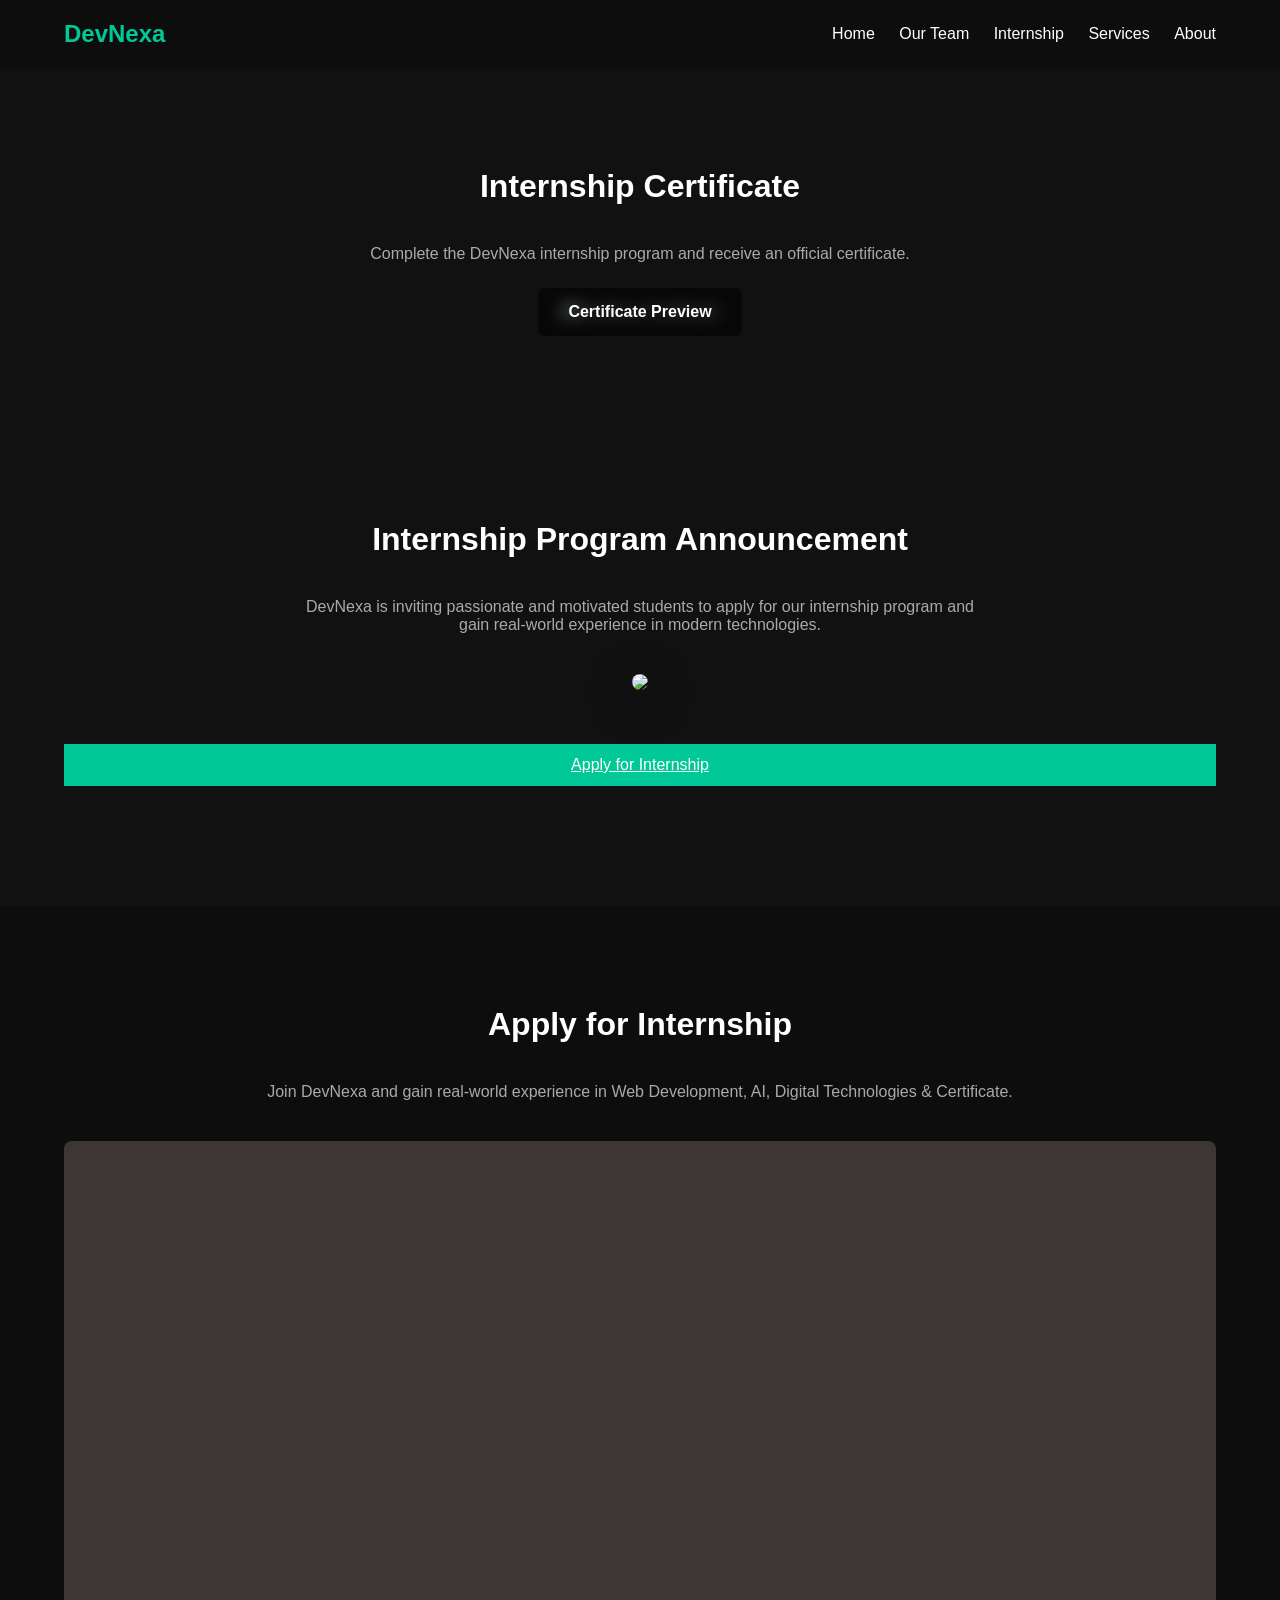
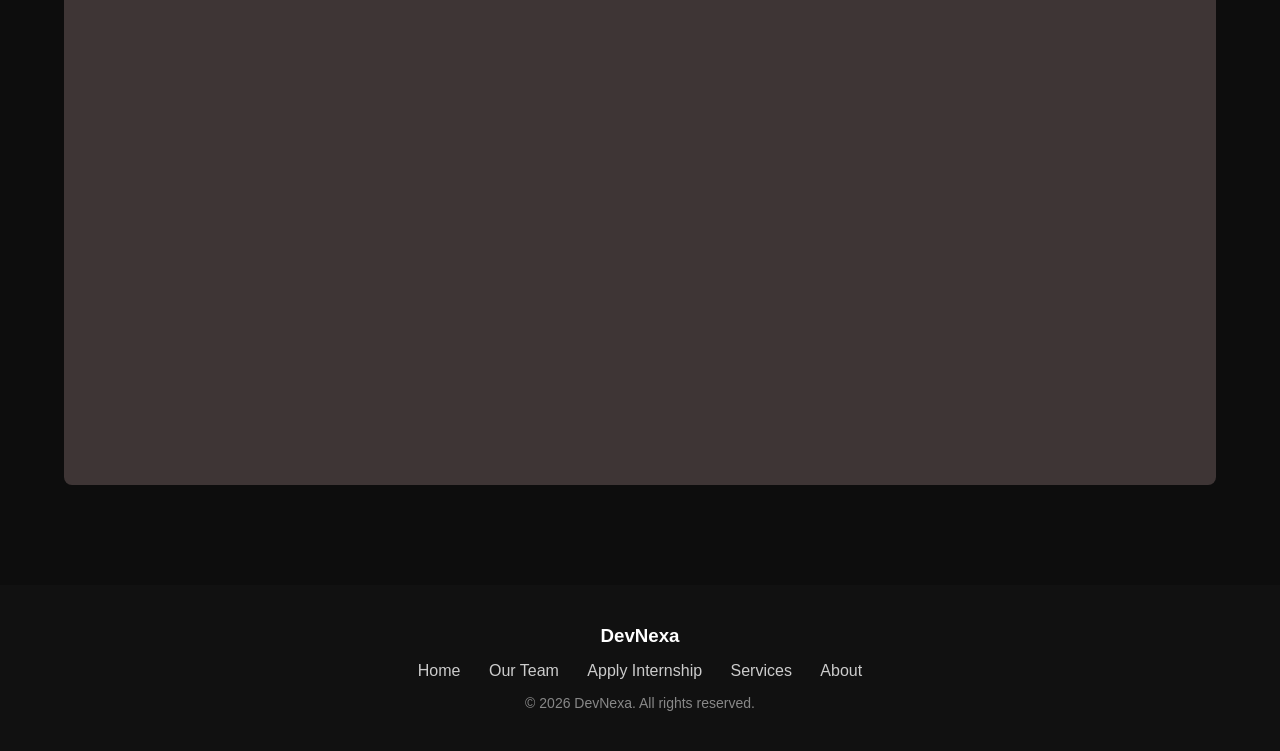
==== internship.html @ 6aebe79e "Add files via upload" ====
<!DOCTYPE html>
<html lang="en">
<head>
<meta charset="UTF-8">
<meta name="viewport" content="width=device-width, initial-scale=1.0">
<title>Internship | DevNexa</title>

<link rel="stylesheet" href="style.css">

</head>

<body>

<header>
<div class="container nav">
<h2 class="logo">DevNexa</h2>

<nav>
<a href="index.html">Home</a>
<a href="index.html#team">Our Team</a>
<a href="internship.html">Internship</a>
<a href="index.html#services">Services</a>
<a href="index.html#about">About</a></nav>
</div>
</header>


<section class="certificate">

<div class="container">

<h2 class="section-title">Internship Certificate</h2>

<p class="cert-text">
Complete the DevNexa internship program and receive an official certificate.
</p>

<div class="cert-image">

<img src="certificate.png" alt="DevNexa Certificate">

<div class="blur-overlay">
Certificate Preview
</div>

</div>

</div>

</section>


<section class="internship-call">

<div class="container">

<h2 class="section-title">Internship Program Announcement</h2>

<p class="call-text">
DevNexa is inviting passionate and motivated students to apply for our internship
program and gain real-world experience in modern technologies.
</p>

<div class="call-letter">

<img src="announcement.png">

</div>

<a href="#apply" class="btn">Apply for Internship</a>

</div>

</section>



<section id="apply" class="services">

<div class="container">

<h2 class="section-title">Apply for Internship</h2>

<p style="text-align:center;color:#aaa;margin-bottom:40px;">
Join DevNexa and gain real-world experience in Web Development, AI, Digital Technologies & Certificate.
</p>

<div class="card" style="padding:20px">

<iframe
src="https://forms.gle/SJJGE1WAHs6PYqz88"
width="100%"
height="900"
frameborder="0"
marginheight="0"
marginwidth="0">

Loading…

</iframe>

</div>

</div>

</section>




<footer class="footer">

<h3>DevNexa</h3>

  <nav>
     <a href="#">Home</a>
            <a href="#team">Our Team</a>
            <a href="internship.html">Apply Internship</a>
            <a href="#services">Services</a>
            <a href="#about">About </a>
  </nav>

<p class="copy">© 2026 DevNexa. All rights reserved.</p>

</footer>

</body>
</html>
---- style.css ----
*{
margin:0;
padding:0;
box-sizing:border-box;
font-family:'Poppins',sans-serif;
}

body{
background:#0d0d0d;
color:white;
}

.container{
width:90%;
max-width:1200px;
margin:auto;
}

header{
padding:20px 0;
}

.nav{
display:flex;
justify-content:space-between;
align-items:center;
}

.logo{
color:#00c896;
}

nav a{
color:white;
text-decoration:none;
margin-left:20px;
}

@media (max-width:768px){


/* HERO SECTION */
.hero{
min-height:100vh;
background-image:url("../images/hero.jpeg");
background-size:cover;
background-repeat:no-repeat;
background-position:right center;
display:flex;
align-items:center;
}

@media (max-width:768px){

.hero{
background-position:70% center;
}

}

.hero-text{
text-align:center;
}

.typing{
color:#00c3ff;
font-weight:bold;
border-right:4px solid #00c3ff;
padding-right:5px;
animation:blink 0.7s infinite;
}

@keyframes blink{
0%{border-color:transparent;}
50%{border-color:#00c896;}
100%{border-color:transparent;}
}

.info{
justify-content:center;
flex-wrap:wrap;
}

}

.hero{
min-height:100vh;

background-image:url("hero.jpeg");
background-size:cover;

background-repeat:no-repeat;

display:flex;
align-items:center;
position:relative;
}


.hero-container{
position:relative;
z-index:2;
}

.hero-text h1{
font-size:50px;
}

.hero-text span{
color:#00c896;
}

.hero-text p{
margin:15px 0;
color:#ccc;
}

.btn{
background:#00c896;
border:none;
padding:12px 25px;
color:white;
cursor:pointer;
margin-top:10px;
display: block;
margin: 20px auto;
}


.hero-image img{
width:350px;
border-radius:10px;
}

.info{
display:flex;
margin-top:40px;
gap:40px;
font-size:14px;
color:#aaa;
}

.about{
padding:100px 0;
background:#111;
}

.about-container{
display:flex;
gap:40px;
flex-wrap:wrap;
align-items:center;

}

.about-image img{
width:350px;
border-radius:10px;
}

.about-text h4{
color:#00c896;
margin-bottom:10px;
}

.about-text h2{
margin-bottom:20px;
}

.about-details{
margin:20px 0;
}

.services{
padding:100px 0;
}

.section-title{
text-align:center;
margin-bottom:50px;
}

.service-grid{
display:grid;
grid-template-columns:repeat(auto-fit,minmax(250px,1fr));
gap:25px;
}

.card{
background:#3e3535;
padding:30px;
border-radius:8px;
transition:.3s;
}

.card:hover{
transform:translateY(-10px);
background:#1f1f1f;
}

/* RESUME */

.resume{
padding:100px 0;
background:#0c0c0c;
}

.section-title{
font-size:32px;
margin-bottom:50px;
}

.resume-grid{
display:grid;
grid-template-columns:1fr 1fr;
gap:40px;
}

.resume-column h3{
margin-bottom:20px;
}

.resume-item{
background:#151515;
padding:25px;
border-left:3px solid #00c896;
margin-bottom:20px;
}

.resume-item span{
display:block;
color:#aaa;
font-size:14px;
margin:5px 0;
}



/* SKILLS */

.skills{
padding:100px 0;
background:#0d0d0d;
}

.skills-grid{
display:grid;
grid-template-columns:1fr 1fr;
gap:30px;
margin-bottom:60px;
}

.skill p{
margin-bottom:8px;
}

.progress{
height:6px;
background:#333;
border-radius:10px;
overflow:hidden;
}

.progress div{
height:100%;
background:#00c896;
}


/* CIRCULAR SKILLS */

.circle-skills{
display:flex;
justify-content:space-between;
flex-wrap:wrap;
gap:30px;
}

.circle{
width:120px;
height:120px;
border-radius:50%;
border:6px solid #00c896;
display:flex;
flex-direction:column;
align-items:center;
justify-content:center;
font-weight:600;
}

.circle-value{
font-size:20px;
}

.circle p{
margin-top:5px;
font-size:14px;
color:#aaa;
}



/* STATS */

.stats{
background:#111;
padding:60px 0;
}

.stats-grid{
display:grid;
grid-template-columns:repeat(3,1fr);
text-align:center;
}

.stat h2{
color:#00c896;
font-size:40px;
}

.stat p{
color:#aaa;
margin-top:10px;
}



/* RESPONSIVE */

@media(max-width:900px){

.resume-grid{
grid-template-columns:1fr;
}

.skills-grid{
grid-template-columns:1fr;
}

.stats-grid{
grid-template-columns:1fr;
gap:30px;
}

.circle-skills{
justify-content:center;
}

}


/* PORTFOLIO */

.portfolio{
padding:100px 0;
}

.portfolio-menu{
text-align:center;
margin-bottom:40px;
}

.portfolio-menu span{
margin:0 12px;
cursor:pointer;
color:#aaa;
}

.portfolio-menu .active,
.portfolio-menu span:hover{
color:#00c896;
}

.portfolio-grid{
display:grid;
grid-template-columns:repeat(3,1fr);
gap:30px;
}

.portfolio-item{
text-align:center;
}

.portfolio-item img{
width:100%;
border-radius:6px;
transition:0.4s;
}

.portfolio-item img:hover{
transform:scale(1.05);
}

.view-btn{
display:block;
margin:40px auto 0;
}



/* PRICING */

.pricing{
padding:100px 0;
background:#111;
}

.pricing-grid{
display:grid;
grid-template-columns:repeat(3,1fr);
gap:30px;
}

.price-card{
background:#151515;
padding:40px;
text-align:center;
}

.price-card h2{
color:#00c896;
margin:15px 0;
}

.price-card span{
font-size:14px;
color:#aaa;
}

.price-card ul{
list-style:none;
margin:20px 0;
}

.price-card li{
margin:10px 0;
color:#aaa;
}

.featured{
border:2px solid #00c896;
}



/* TESTIMONIALS */

.testimonials{
padding:100px 0;
}

.testimonial-grid{
display:grid;
grid-template-columns:1fr 1fr;
gap:30px;
}

.testimonial{
background:#3e3535;
padding:30px;
}

.user{
display:flex;
align-items:center;
margin-bottom:15px;
}

.user img{
width:50px;
height:50px;
border-radius:50%;
margin-right:10px;
}

.user span{
color:#aaa;
font-size:14px;
}



/* TEAM */

.team{
padding:60px 20px;
text-align:center;
}

.section-title{
font-size:32px;
margin-bottom:40px;
}

.team-grid{
display:grid;
grid-template-columns:repeat(auto-fit, minmax(220px,1fr));
gap:30px;
max-width:1000px;
margin:auto;
}

.team-member{
background:#3e3535;
padding:20px;
border-radius:10px;
box-shadow:0 4px 15px rgba(0,0,0,0.1);
}

.team-member img{
width:120px;
height:120px;
border-radius:50%;
object-fit:cover;
margin-bottom:15px;
}

.team-member h4{
margin:10px 0 5px;
}

.team-member p{
color:#777;
font-size:14px;
}



/* RESPONSIVE */

@media(max-width:900px){

.portfolio-grid,
.pricing-grid,
.team-grid{
grid-template-columns:1fr;
}

.testimonial-grid{
grid-template-columns:1fr;
}

.testimonial{
display:none;
}
}



.portfolio-menu .active,
.portfolio-menu span:hover{
color:#00c896;
}

.portfolio-grid{
display:grid;
grid-template-columns:repeat(3,1fr);
gap:30px;
}

.portfolio-item{
text-align:center;
}

.portfolio-item img{
width:100%;
border-radius:6px;
transition:0.4s;
}

.portfolio-item img:hover{
transform:scale(1.05);
}

.view-btn{
display:block;
margin:40px auto 0;
}



/* PRICING */

.pricing{
padding:100px 0;
background:#111;
}

.pricing-grid{
display:grid;
grid-template-columns:repeat(3,1fr);
gap:30px;
}

.price-card{
background:#151515;
padding:40px;
text-align:center;
}

.price-card h2{
color:#00c896;
margin:15px 0;
}

.price-card span{
font-size:14px;
color:#aaa;
}

.price-card ul{
list-style:none;
margin:20px 0;
}

.price-card li{
margin:10px 0;
color:#aaa;
}

.featured{
border:2px solid #00c896;
}



/* TESTIMONIALS */

.testimonials{
padding:100px 0;
}

.testimonial-grid{
display:grid;
grid-template-columns:1fr 1fr;
gap:30px;
}

.testimonial{
background:#3e3535;
padding:30px;
}

.user{
display:flex;
align-items:center;
margin-bottom:15px;
}

.user img{
width:50px;
height:50px;
border-radius:50%;
margin-right:10px;
}

.user span{
color:#aaa;
font-size:14px;
}



/* TEAM */

.team{
padding:60px 20px;
text-align:center;
}

.section-title{
font-size:32px;
margin-bottom:40px;
}

.team-grid{
display:grid;
grid-template-columns:repeat(auto-fit, minmax(220px,1fr));
gap:30px;
max-width:1000px;
margin:auto;
}

.team-member{
background:#3e3535;
padding:20px;
border-radius:10px;
box-shadow:0 4px 15px rgba(0,0,0,0.1);
}

.team-member img{
width:120px;
height:120px;
border-radius:50%;
object-fit:cover;
margin-bottom:15px;
}

.team-member h4{
margin:10px 0 5px;
}

.team-member p{
color:#777;
font-size:14px;
}



/* RESPONSIVE */

@media(max-width:900px){

.portfolio-grid,
.pricing-grid,
.team-grid{
grid-template-columns:1fr;
}

.testimonial-grid{
grid-template-columns:1fr;
}

.testimonial{
display:none;
}

}


/* FOOTER */
.footer{
background:#111;
color:#fff;
text-align:center;
padding:40px 20px;
}

.footer nav{
margin:15px 0;
}

.footer nav a{
color:#ccc;
text-decoration:none;
margin:0 12px;
}

.footer nav a:hover{
color:#fff;
}

.copy{
font-size:14px;
color:#888;
}


html{
scroll-behavior:smooth;
}

/* Internship Certificate */
.certificate{
padding:100px 0;
background:#111;
text-align:center;
}

.cert-text{
color:#aaa;
margin-bottom:40px;
}

.cert-image{
position:relative;
max-width:700px;
margin:auto;
}

.cert-image img{
width:100%;
border-radius:10px;
filter:blur(8px);
}

.blur-overlay{
position:absolute;
top:50%;
left:50%;
transform:translate(-50%,-50%);
background:rgba(0,0,0,0.6);
padding:15px 30px;
border-radius:6px;
color:white;
font-weight:bold;
}

/* Announcement */
.internship-call{
padding:100px 0;
background:#111;
text-align:center;
}

.call-text{
color:#aaa;
margin-bottom:40px;
max-width:700px;
margin-left:auto;
margin-right:auto;
}

.call-letter img{
width:100%;
max-width:700px;
border-radius:10px;
box-shadow:0 10px 40px rgba(0,0,0,0.6);
margin-bottom:30px;
}
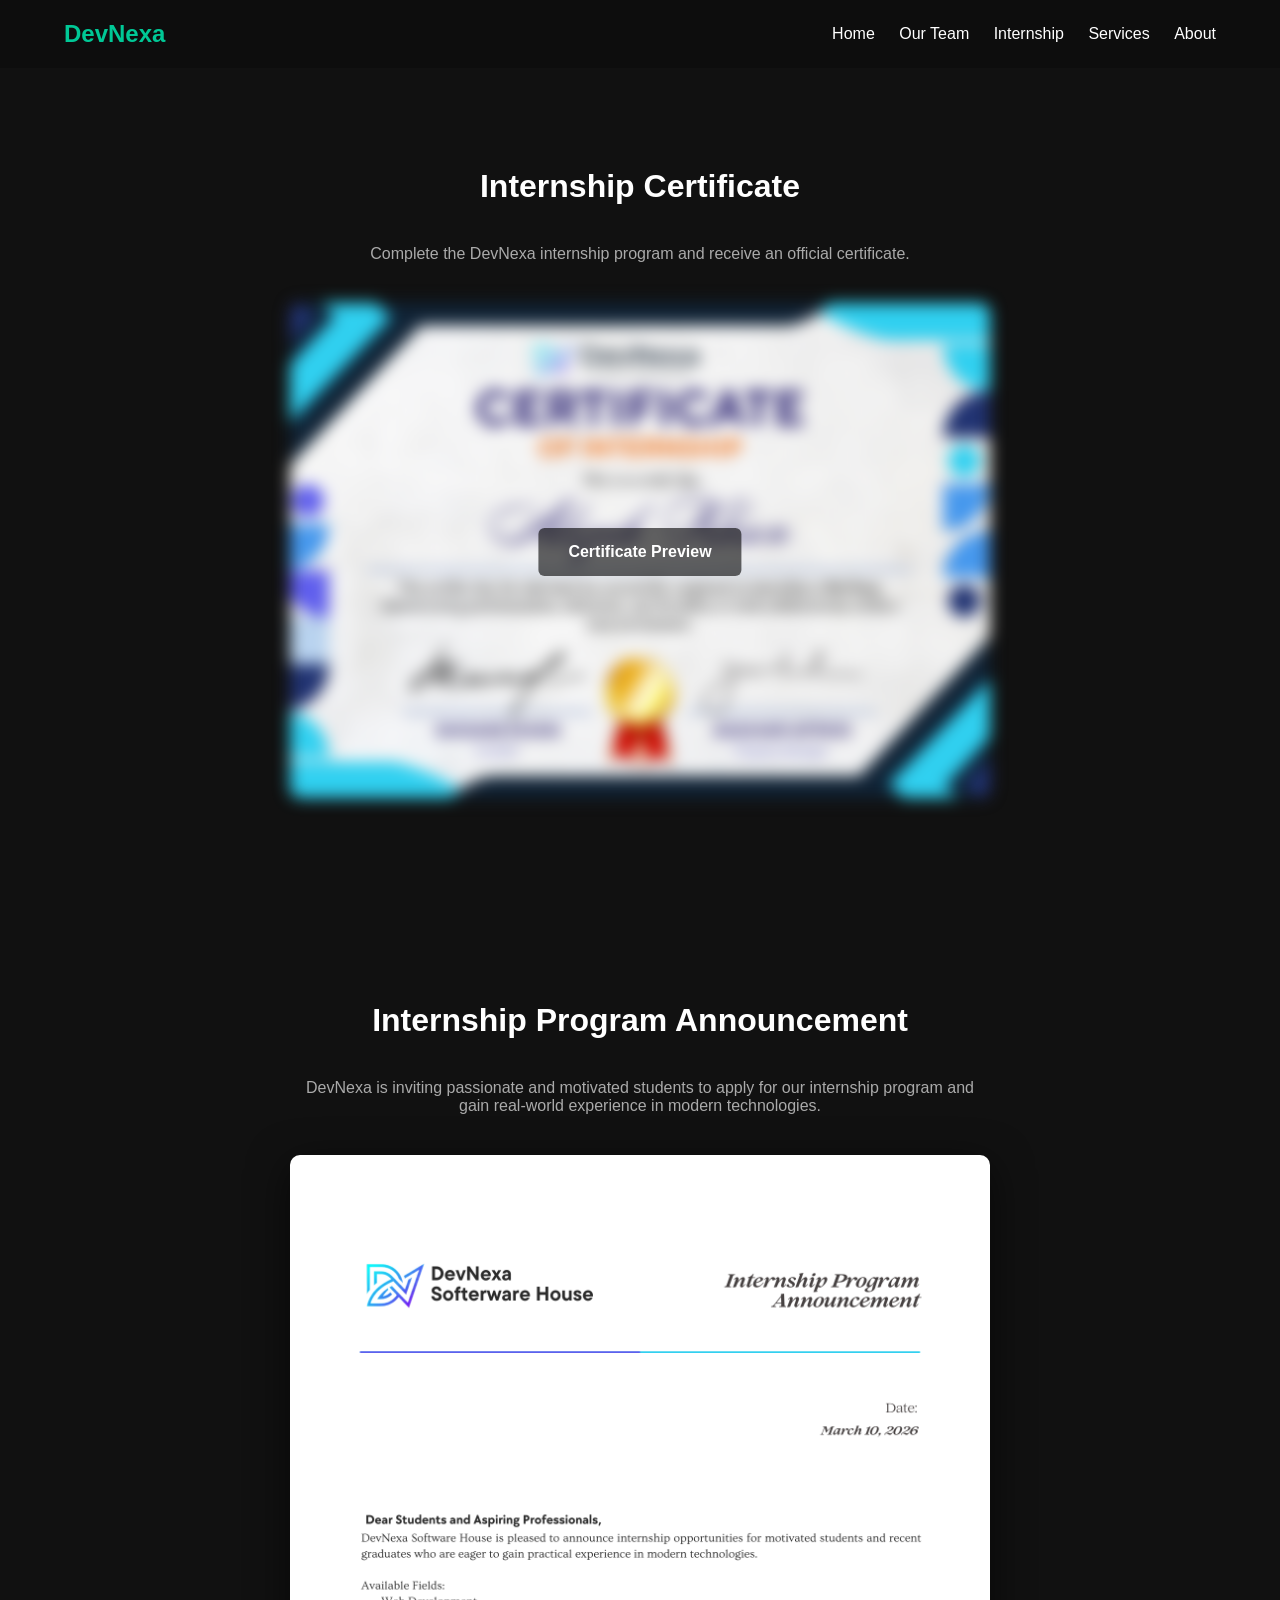
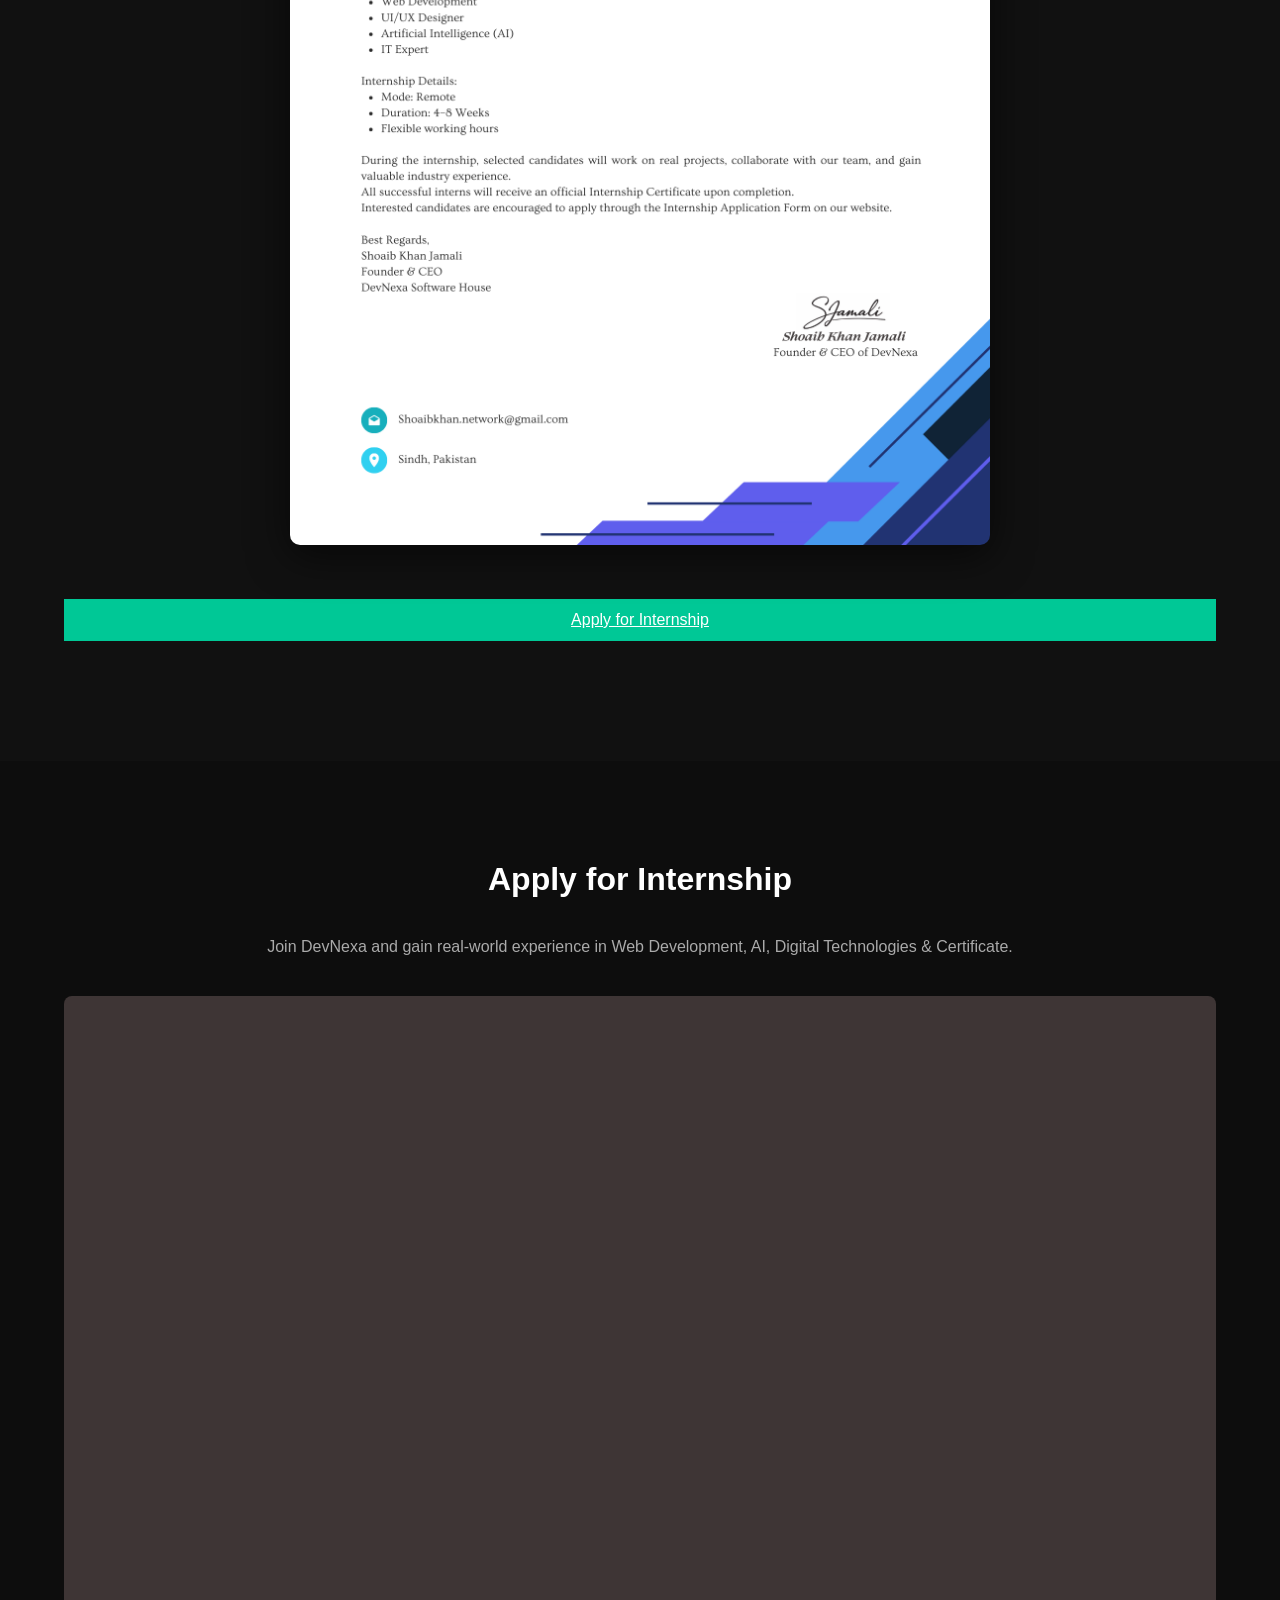
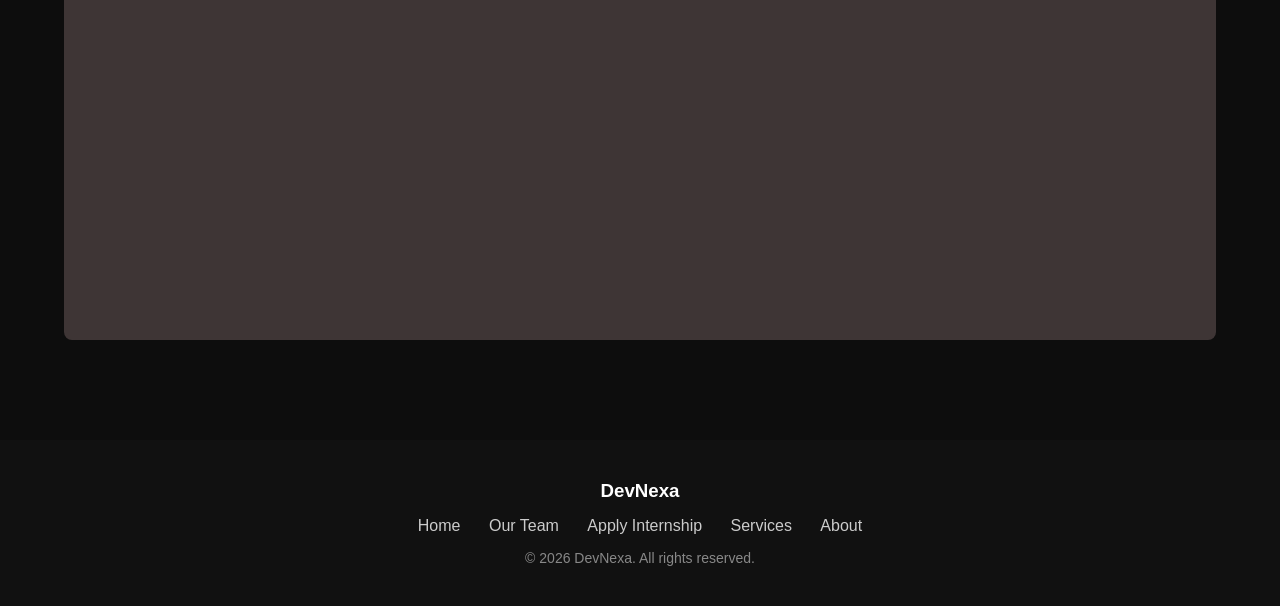
==== commit d7240067: "Update internship.html" ====
--- a/internship.html
+++ b/internship.html
@@ -125,4 +125,4 @@
 </footer>
 
 </body>
-</html>+</html>
--- a/style.css
+++ b/style.css
@@ -42,7 +42,7 @@
 /* HERO SECTION */
 .hero{
 min-height:100vh;
-background-image:url("../images/hero.jpeg");
+background-image:url("hero.jpeg");
 background-size:cover;
 background-repeat:no-repeat;
 background-position:right center;
@@ -820,3 +820,4 @@
 }
 
 
+
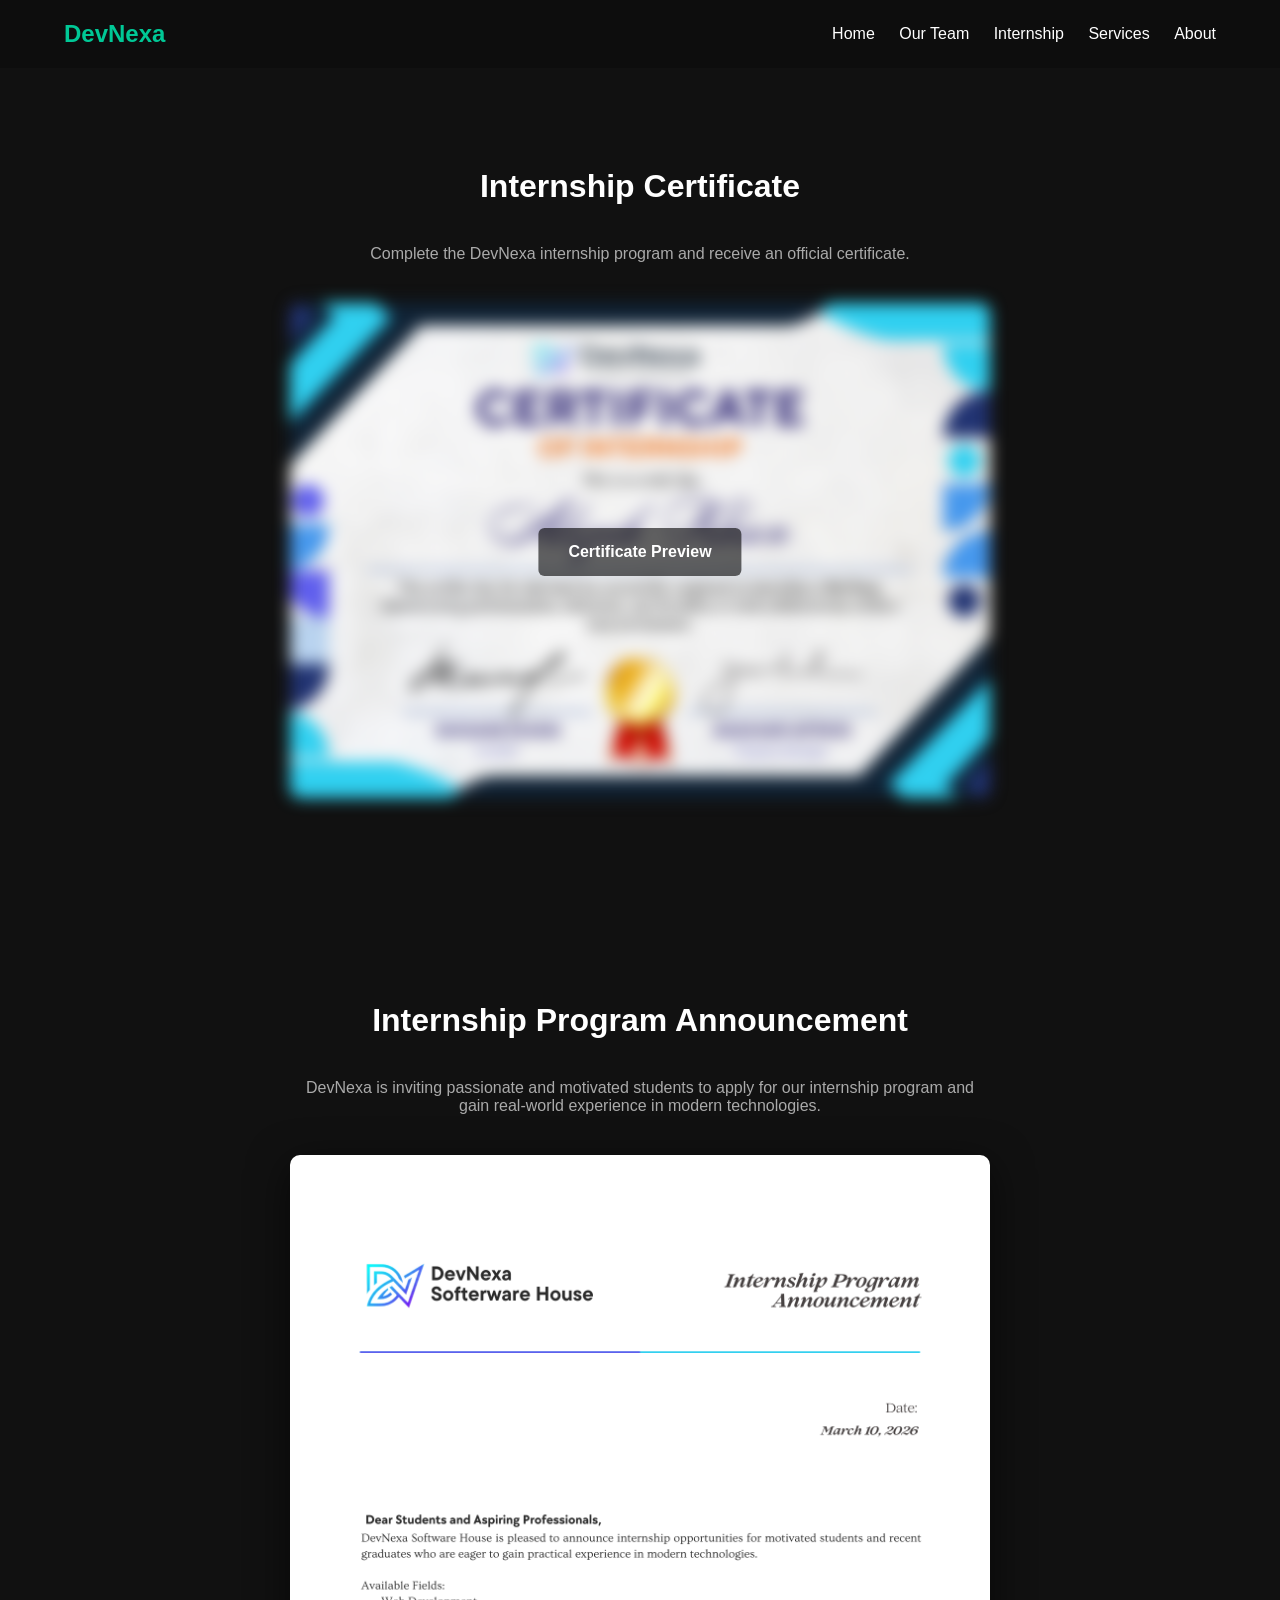
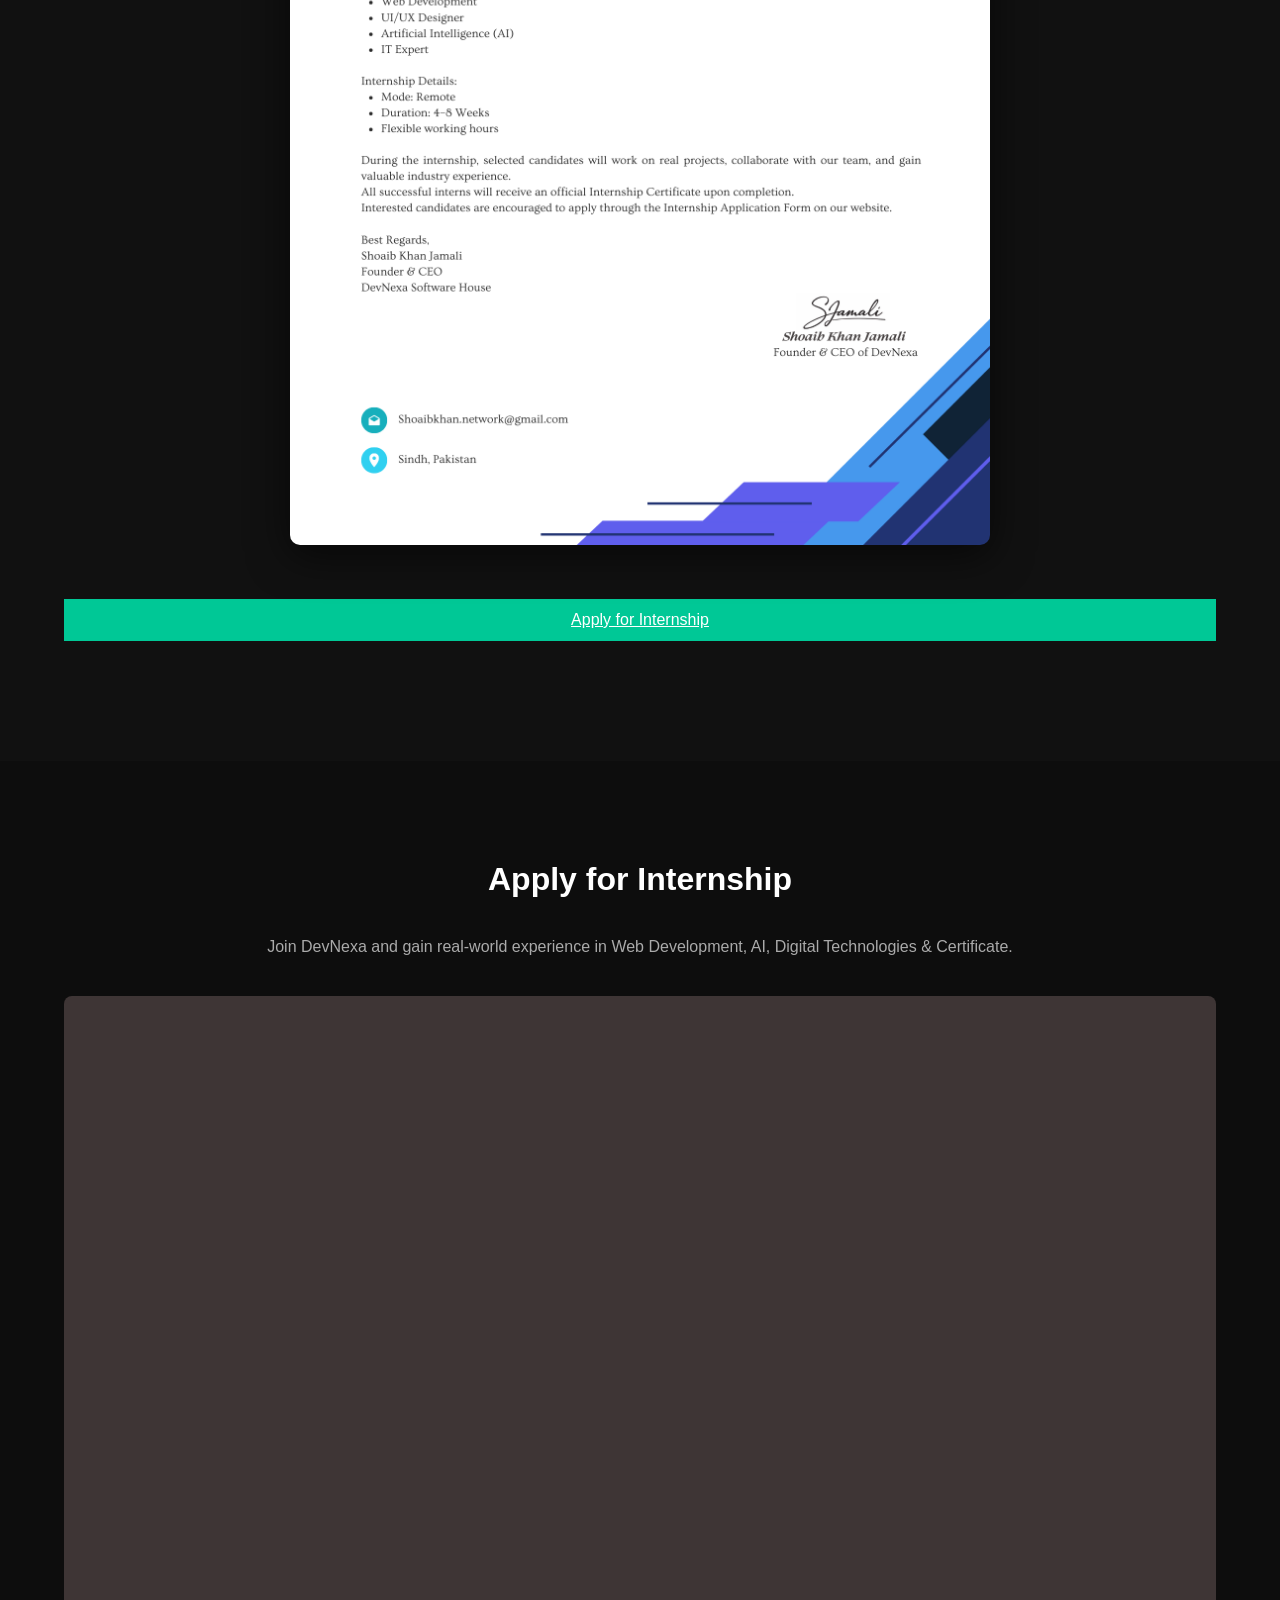
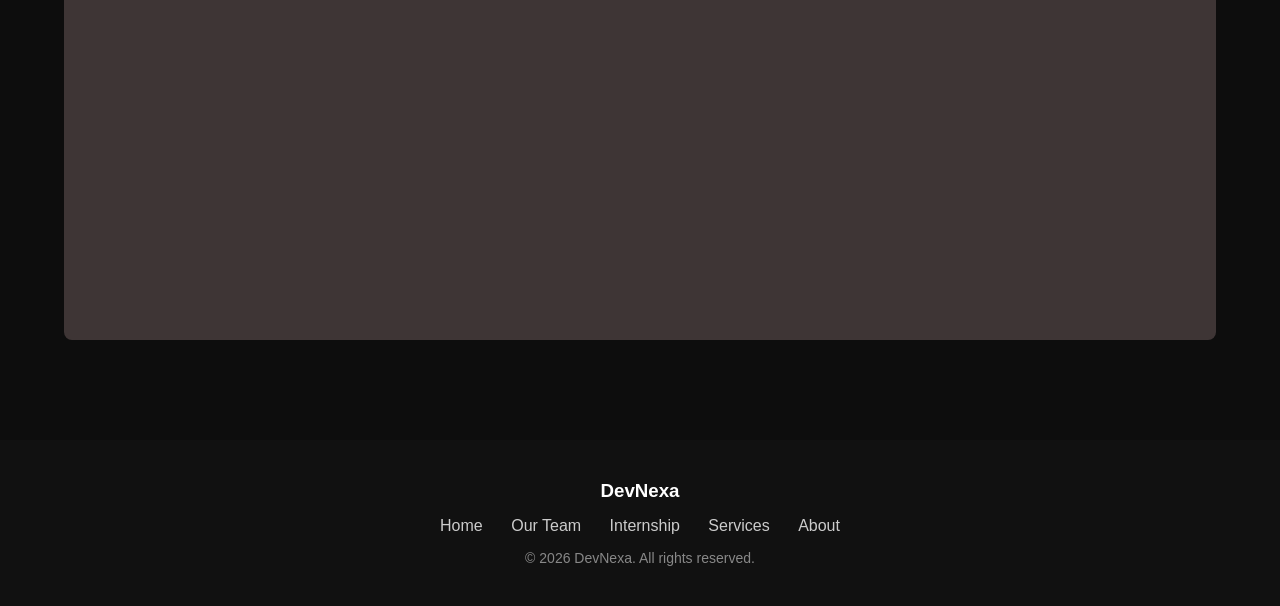
==== commit 43f881cf: "Fix HTML formatting and structure in internship.html" ====
--- a/internship.html
+++ b/internship.html
@@ -1,128 +1,126 @@
 <!DOCTYPE html>
 <html lang="en">
+
 <head>
-<meta charset="UTF-8">
-<meta name="viewport" content="width=device-width, initial-scale=1.0">
-<title>Internship | DevNexa</title>
+    <meta charset="UTF-8">
+    <meta name="viewport" content="width=device-width, initial-scale=1.0">
+    <title>Internship | DevNexa</title>
 
-<link rel="stylesheet" href="style.css">
+    <link rel="stylesheet" href="style.css">
 
 </head>
 
 <body>
 
-<header>
-<div class="container nav">
-<h2 class="logo">DevNexa</h2>
+    <header>
+        <div class="container nav">
+            <h2 class="logo">DevNexa</h2>
 
-<nav>
-<a href="index.html">Home</a>
-<a href="index.html#team">Our Team</a>
-<a href="internship.html">Internship</a>
-<a href="index.html#services">Services</a>
-<a href="index.html#about">About</a></nav>
-</div>
-</header>
+            <nav>
+                <a href="index.html">Home</a>
+                <a href="index.html#team">Our Team</a>
+                <a href="internship.html">Internship</a>
+                <a href="index.html#services">Services</a>
+                <a href="index.html#about">About</a>
+            </nav>
+        </div>
+    </header>
 
 
-<section class="certificate">
+    <section class="certificate">
 
-<div class="container">
+        <div class="container">
 
-<h2 class="section-title">Internship Certificate</h2>
+            <h2 class="section-title">Internship Certificate</h2>
 
-<p class="cert-text">
-Complete the DevNexa internship program and receive an official certificate.
-</p>
+            <p class="cert-text">
+                Complete the DevNexa internship program and receive an official certificate.
+            </p>
 
-<div class="cert-image">
+            <div class="cert-image">
 
-<img src="certificate.png" alt="DevNexa Certificate">
+                <img src="certificate.png" alt="DevNexa Certificate">
 
-<div class="blur-overlay">
-Certificate Preview
-</div>
+                <div class="blur-overlay">
+                    Certificate Preview
+                </div>
 
-</div>
+            </div>
 
-</div>
+        </div>
 
-</section>
+    </section>
 
 
-<section class="internship-call">
+    <section class="internship-call">
 
-<div class="container">
+        <div class="container">
 
-<h2 class="section-title">Internship Program Announcement</h2>
+            <h2 class="section-title">Internship Program Announcement</h2>
 
-<p class="call-text">
-DevNexa is inviting passionate and motivated students to apply for our internship
-program and gain real-world experience in modern technologies.
-</p>
+            <p class="call-text">
+                DevNexa is inviting passionate and motivated students to apply for our internship
+                program and gain real-world experience in modern technologies.
+            </p>
 
-<div class="call-letter">
+            <div class="call-letter">
 
-<img src="announcement.png">
+                <img src="announcement.png">
 
-</div>
+            </div>
 
-<a href="#apply" class="btn">Apply for Internship</a>
+            <a href="#apply" class="btn">Apply for Internship</a>
 
-</div>
+        </div>
 
-</section>
+    </section>
 
 
 
-<section id="apply" class="services">
+    <section id="apply" class="services">
 
-<div class="container">
+        <div class="container">
 
-<h2 class="section-title">Apply for Internship</h2>
+            <h2 class="section-title">Apply for Internship</h2>
 
-<p style="text-align:center;color:#aaa;margin-bottom:40px;">
-Join DevNexa and gain real-world experience in Web Development, AI, Digital Technologies & Certificate.
-</p>
+            <p style="text-align:center;color:#aaa;margin-bottom:40px;">
+                Join DevNexa and gain real-world experience in Web Development, AI, Digital Technologies & Certificate.
+            </p>
 
-<div class="card" style="padding:20px">
+            <div class="card" style="padding:20px">
 
-<iframe
-src="https://forms.gle/SJJGE1WAHs6PYqz88"
-width="100%"
-height="900"
-frameborder="0"
-marginheight="0"
-marginwidth="0">
+                <iframe src="https://forms.gle/SJJGE1WAHs6PYqz88" width="100%" height="900" frameborder="0"
+                    marginheight="0" marginwidth="0">
 
-Loading…
+                    Loading…
 
-</iframe>
+                </iframe>
 
-</div>
+            </div>
 
-</div>
+        </div>
 
-</section>
+    </section>
 
 
 
 
-<footer class="footer">
+    <footer class="footer">
 
-<h3>DevNexa</h3>
+        <h3>DevNexa</h3>
 
-  <nav>
-     <a href="#">Home</a>
-            <a href="#team">Our Team</a>
-            <a href="internship.html">Apply Internship</a>
-            <a href="#services">Services</a>
-            <a href="#about">About </a>
-  </nav>
+        <nav>
+            <a href="index.html">Home</a>
+            <a href="index.html#team">Our Team</a>
+            <a href="internship.html">Internship</a>
+            <a href="index.html#services">Services</a>
+            <a href="index.html#about">About</a>
+        </nav>
 
-<p class="copy">© 2026 DevNexa. All rights reserved.</p>
+        <p class="copy">© 2026 DevNexa. All rights reserved.</p>
 
-</footer>
+    </footer>
 
 </body>
+
 </html>
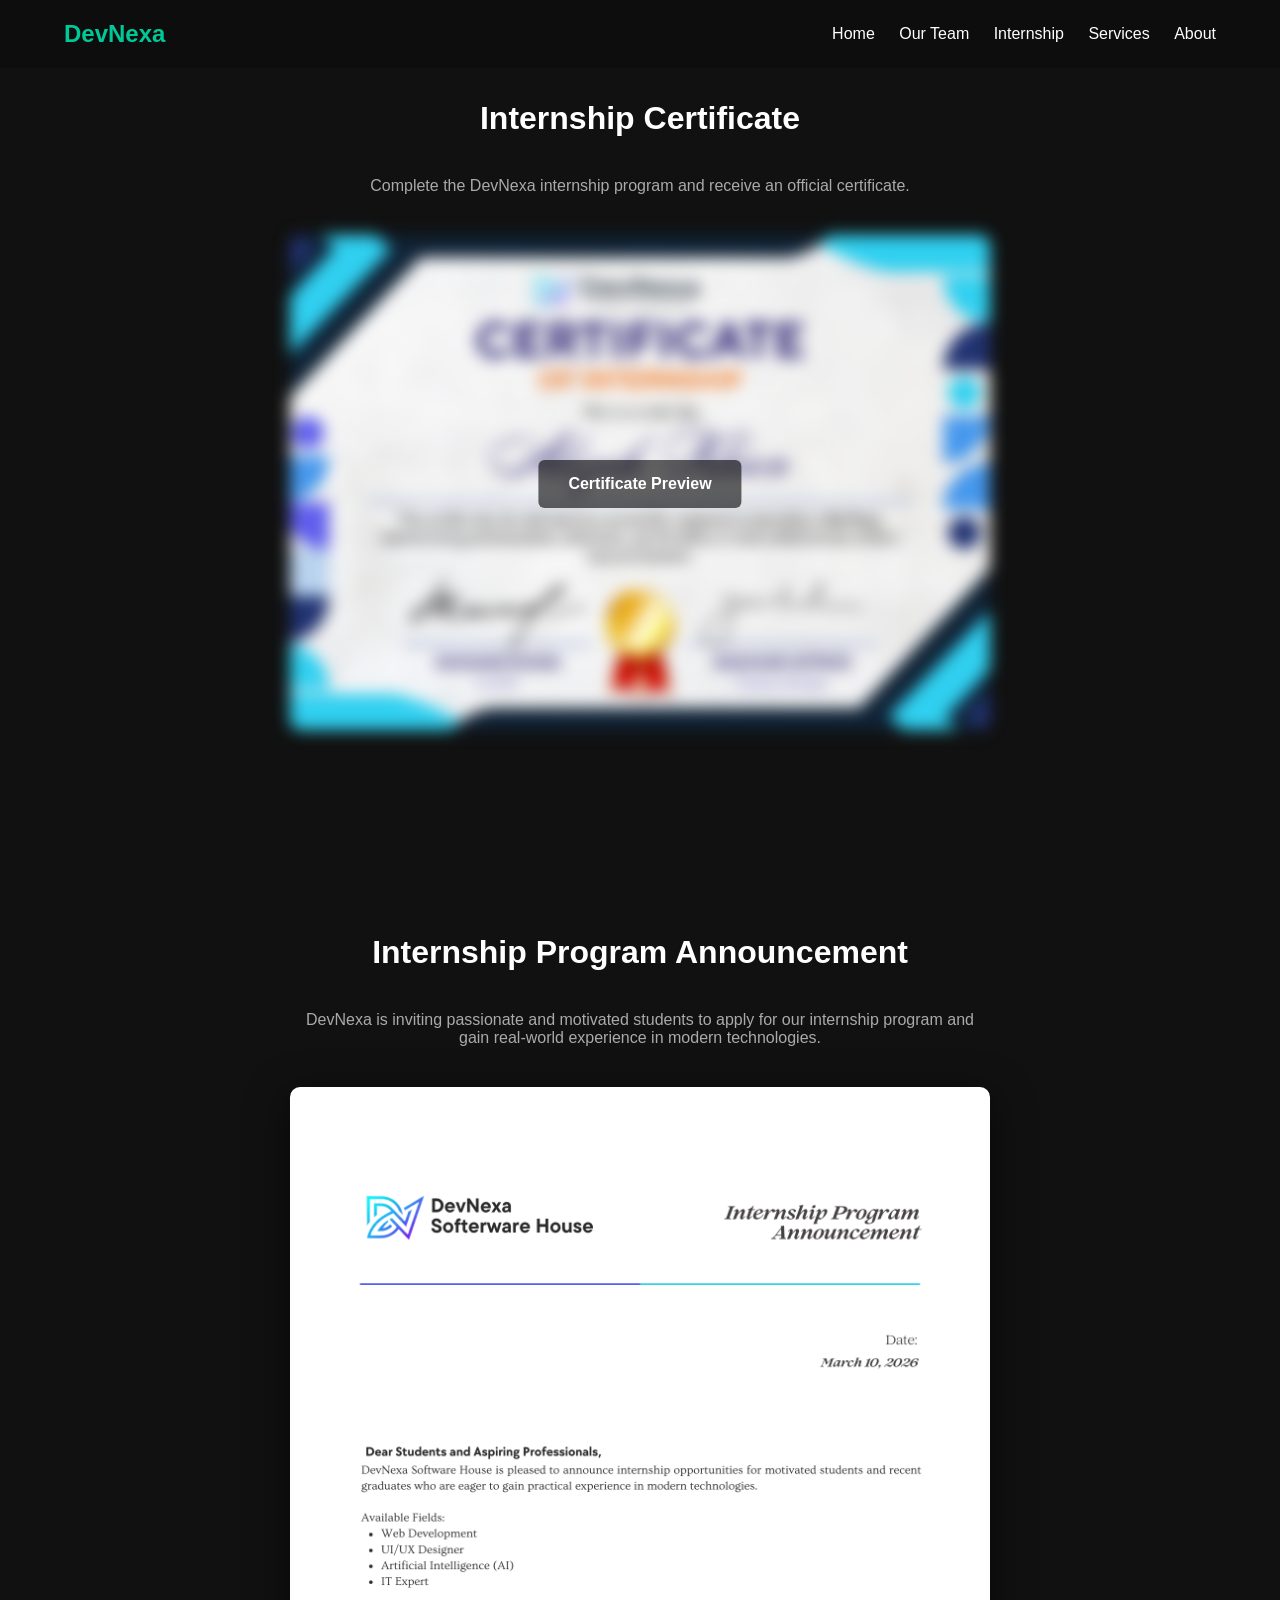
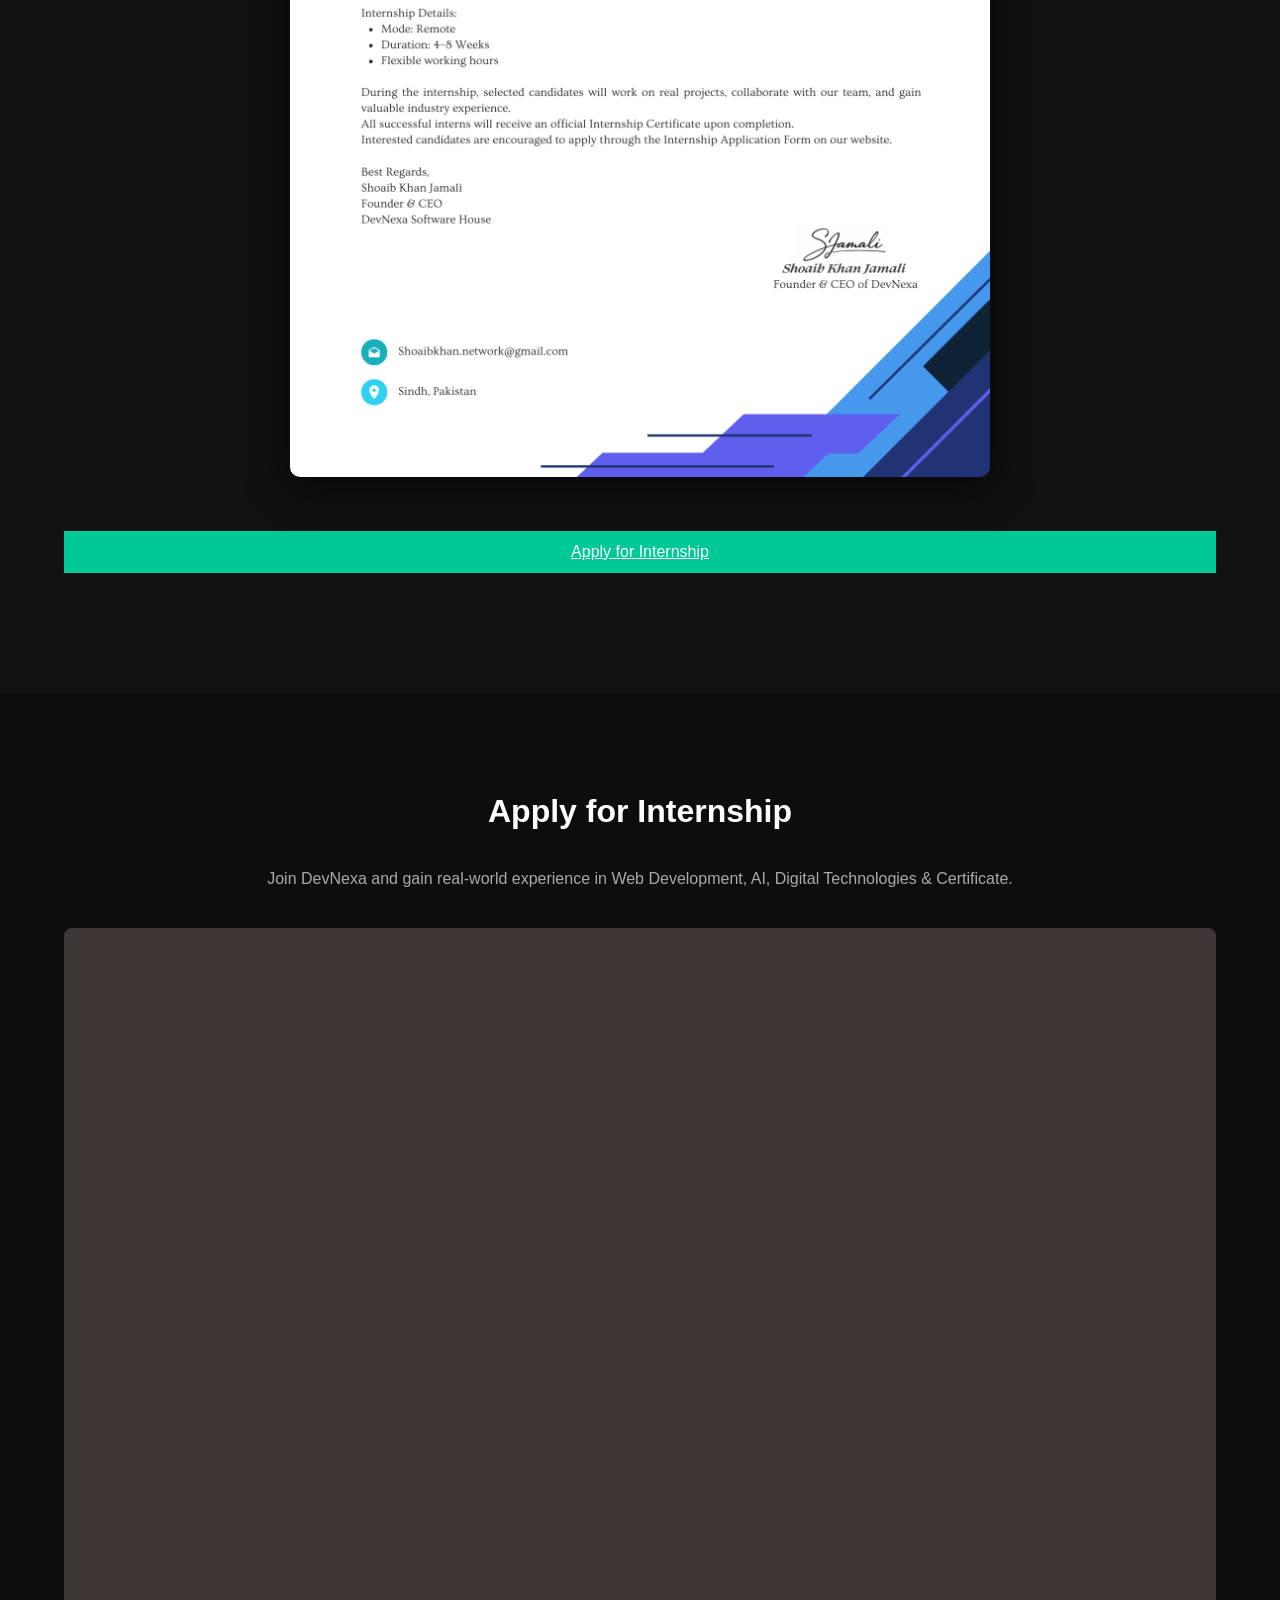
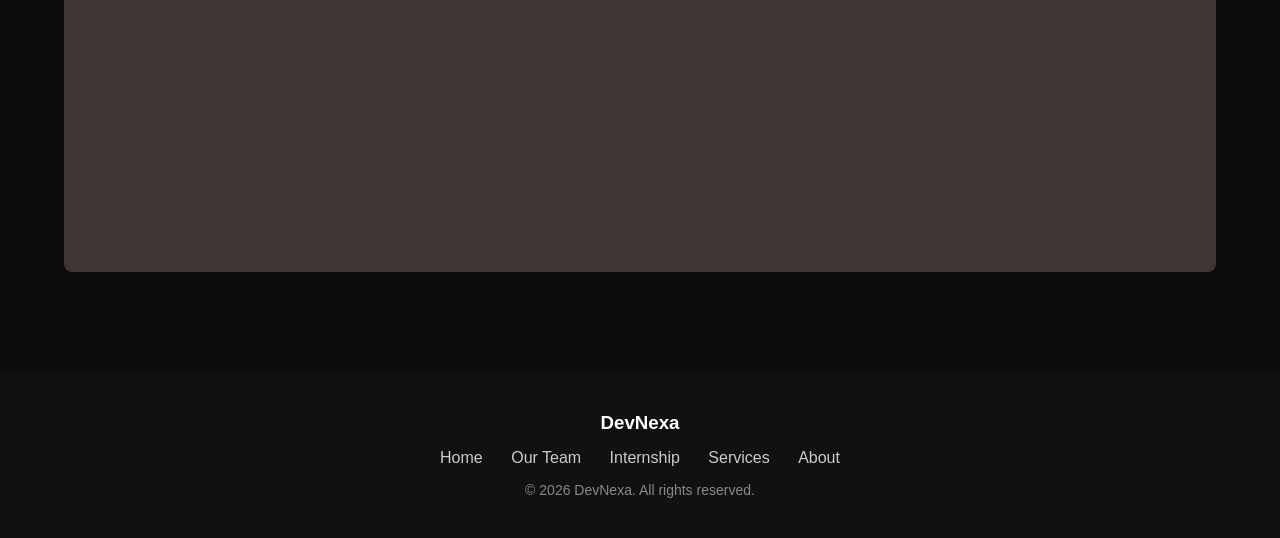
==== commit 265f675e: "Add files via upload" ====
--- a/internship.html
+++ b/internship.html
@@ -7,6 +7,13 @@
     <title>Internship | DevNexa</title>
 
     <link rel="stylesheet" href="style.css">
+
+    <!-- FAVICON -->
+<link rel="icon" type="image/png" href="favicon-96x96.png" sizes="96x96" />
+<link rel="icon" type="image/svg+xml" href="favicon.svg" />
+<link rel="shortcut icon" href="favicon.ico" />
+<link rel="apple-touch-icon" sizes="180x180" href="apple-touch-icon.png" />
+<link rel="manifest" href="site.webmanifest" />
 
 </head>
 
@@ -27,7 +34,7 @@
     </header>
 
 
-    <section class="certificate">
+     <section class="certificate">
 
         <div class="container">
 
@@ -123,4 +130,4 @@
 
 </body>
 
-</html>
+</html>
--- a/style.css
+++ b/style.css
@@ -18,7 +18,16 @@
 
 header{
 padding:20px 0;
-}
+position:fixed;
+top:0;
+width:100%;
+z-index:9999;
+background:#0d0d0d;
+}
+
+
+
+
 
 .nav{
 display:flex;
@@ -820,4 +829,3 @@
 }
 
 
-
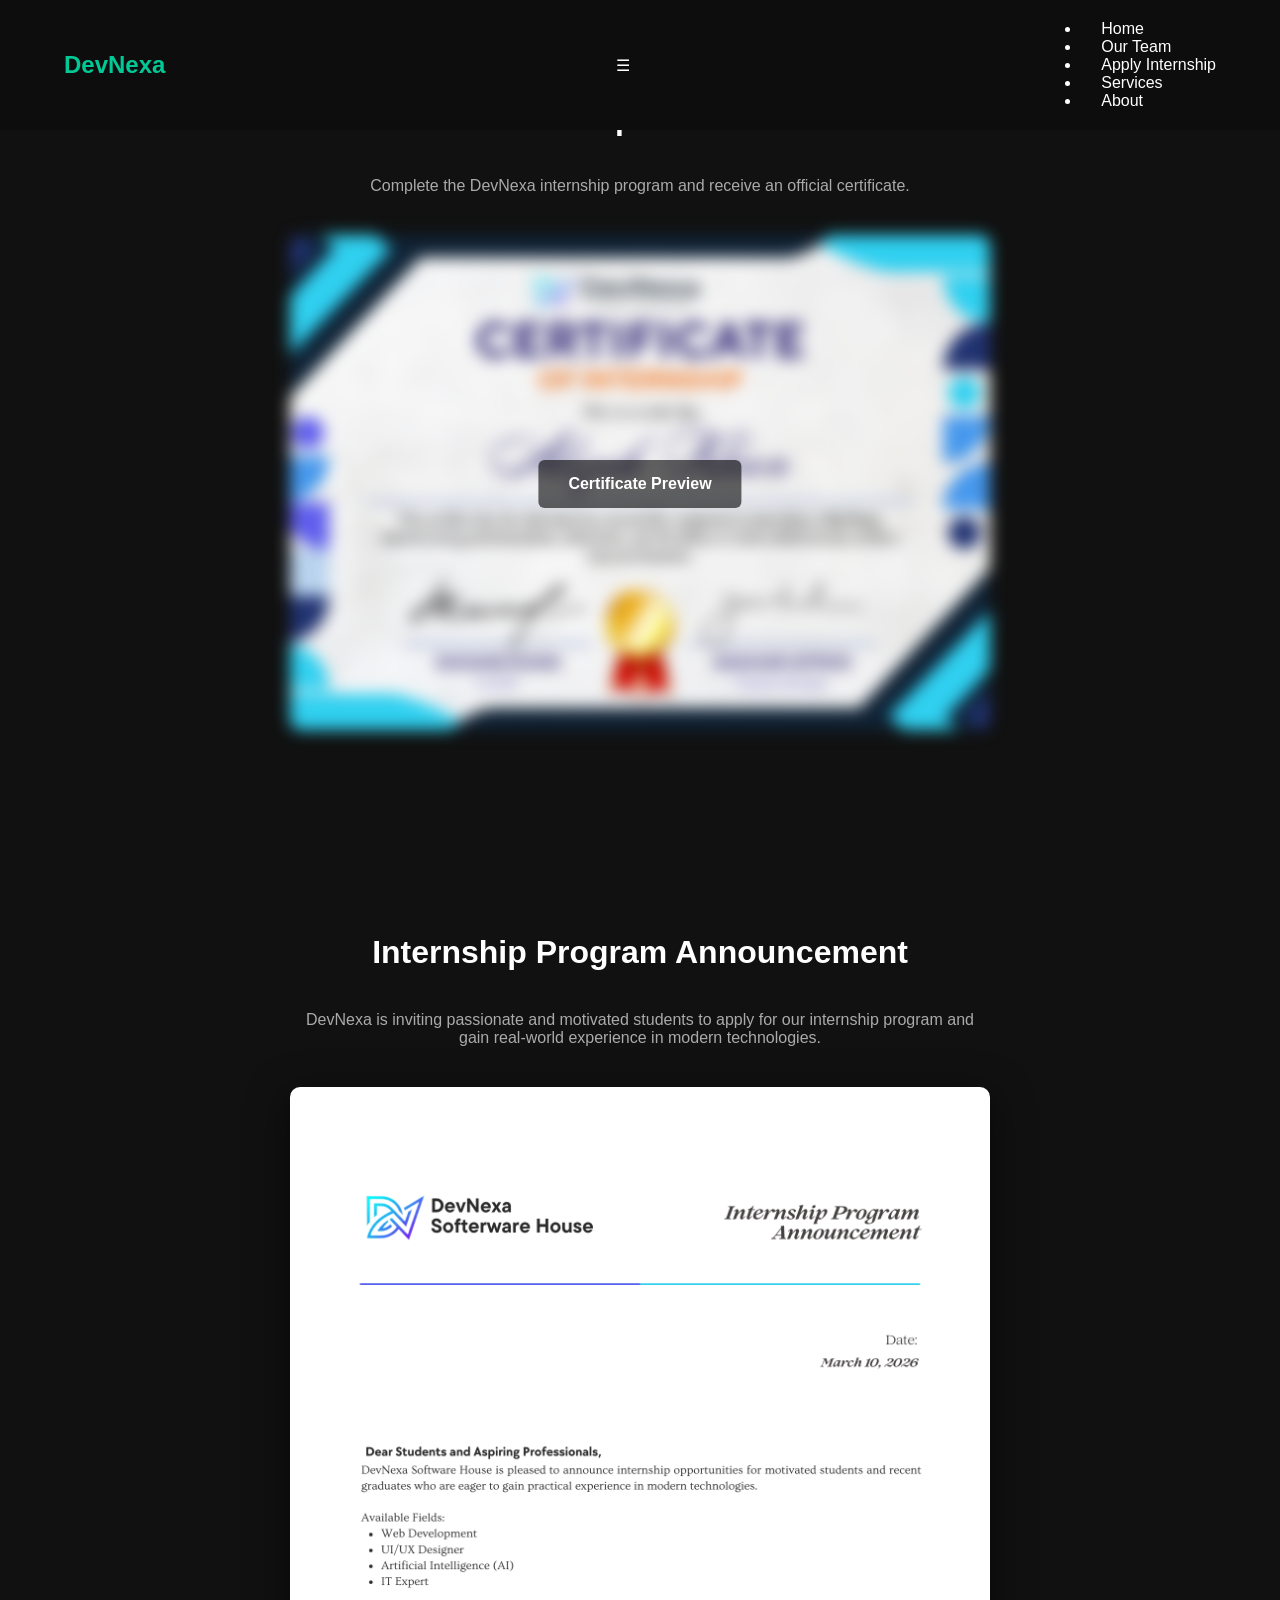
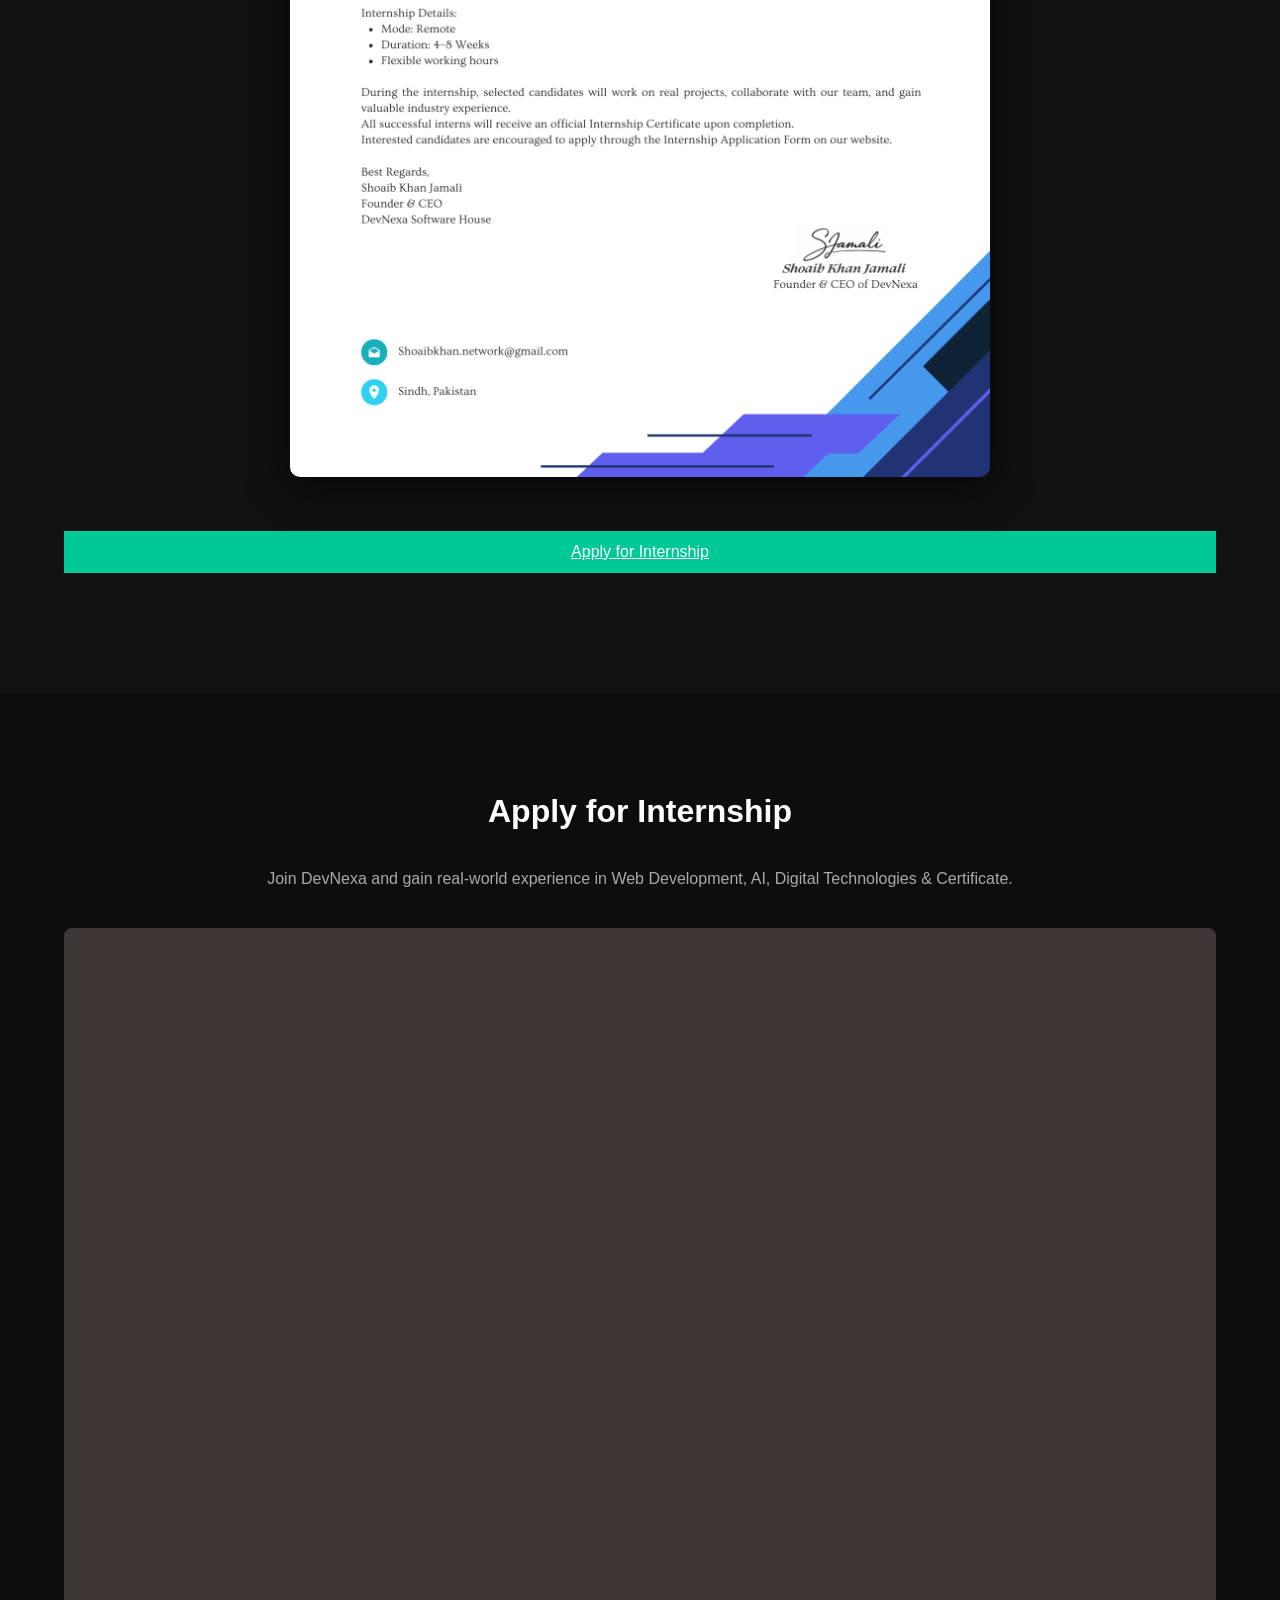
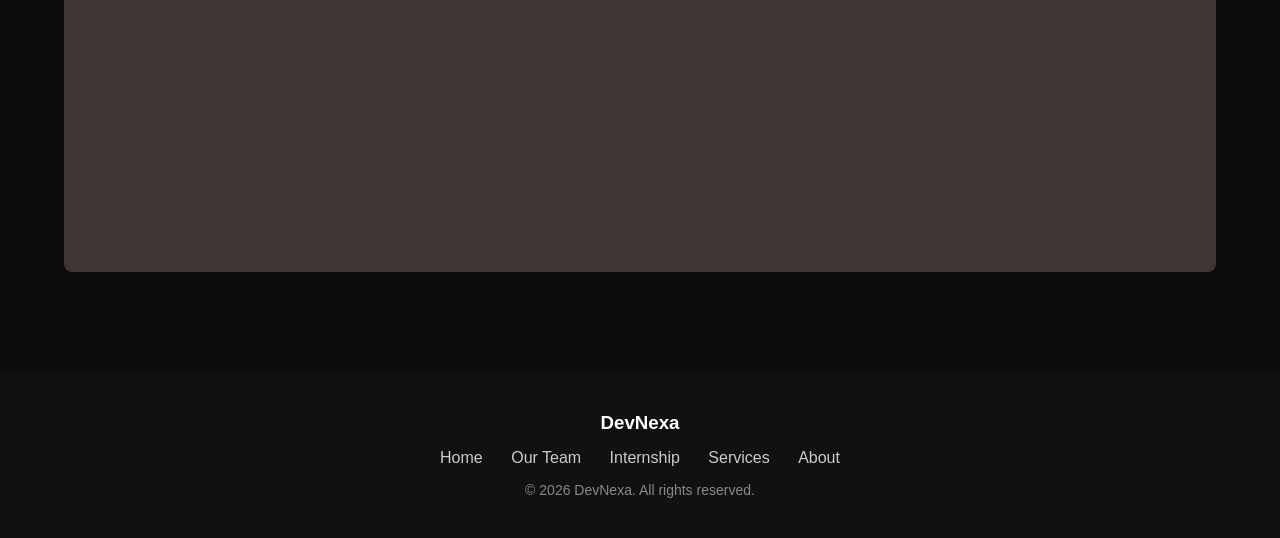
==== commit 27f614dd: "Add files via upload" ====
--- a/internship.html
+++ b/internship.html
@@ -13,7 +13,7 @@
 <link rel="icon" type="image/svg+xml" href="favicon.svg" />
 <link rel="shortcut icon" href="favicon.ico" />
 <link rel="apple-touch-icon" sizes="180x180" href="apple-touch-icon.png" />
-<link rel="manifest" href="site.webmanifest" />
+
 
 </head>
 
@@ -23,13 +23,19 @@
         <div class="container nav">
             <h2 class="logo">DevNexa</h2>
 
-            <nav>
-                <a href="index.html">Home</a>
-                <a href="index.html#team">Our Team</a>
-                <a href="internship.html">Internship</a>
-                <a href="index.html#services">Services</a>
-                <a href="index.html#about">About</a>
-            </nav>
+          <div class="menu-toggle">
+☰
+</div>
+
+<nav>
+<ul class="nav-links">
+<li><a href="index.html">Home</a></li>
+<li><a href="#team">Our Team</a></li>
+<li><a href="internship.html">Apply Internship</a>
+<li><a href="#services">Services</a></li>
+<li><a href="#about">About </a></li>
+</ul>
+</nav>
         </div>
     </header>
 
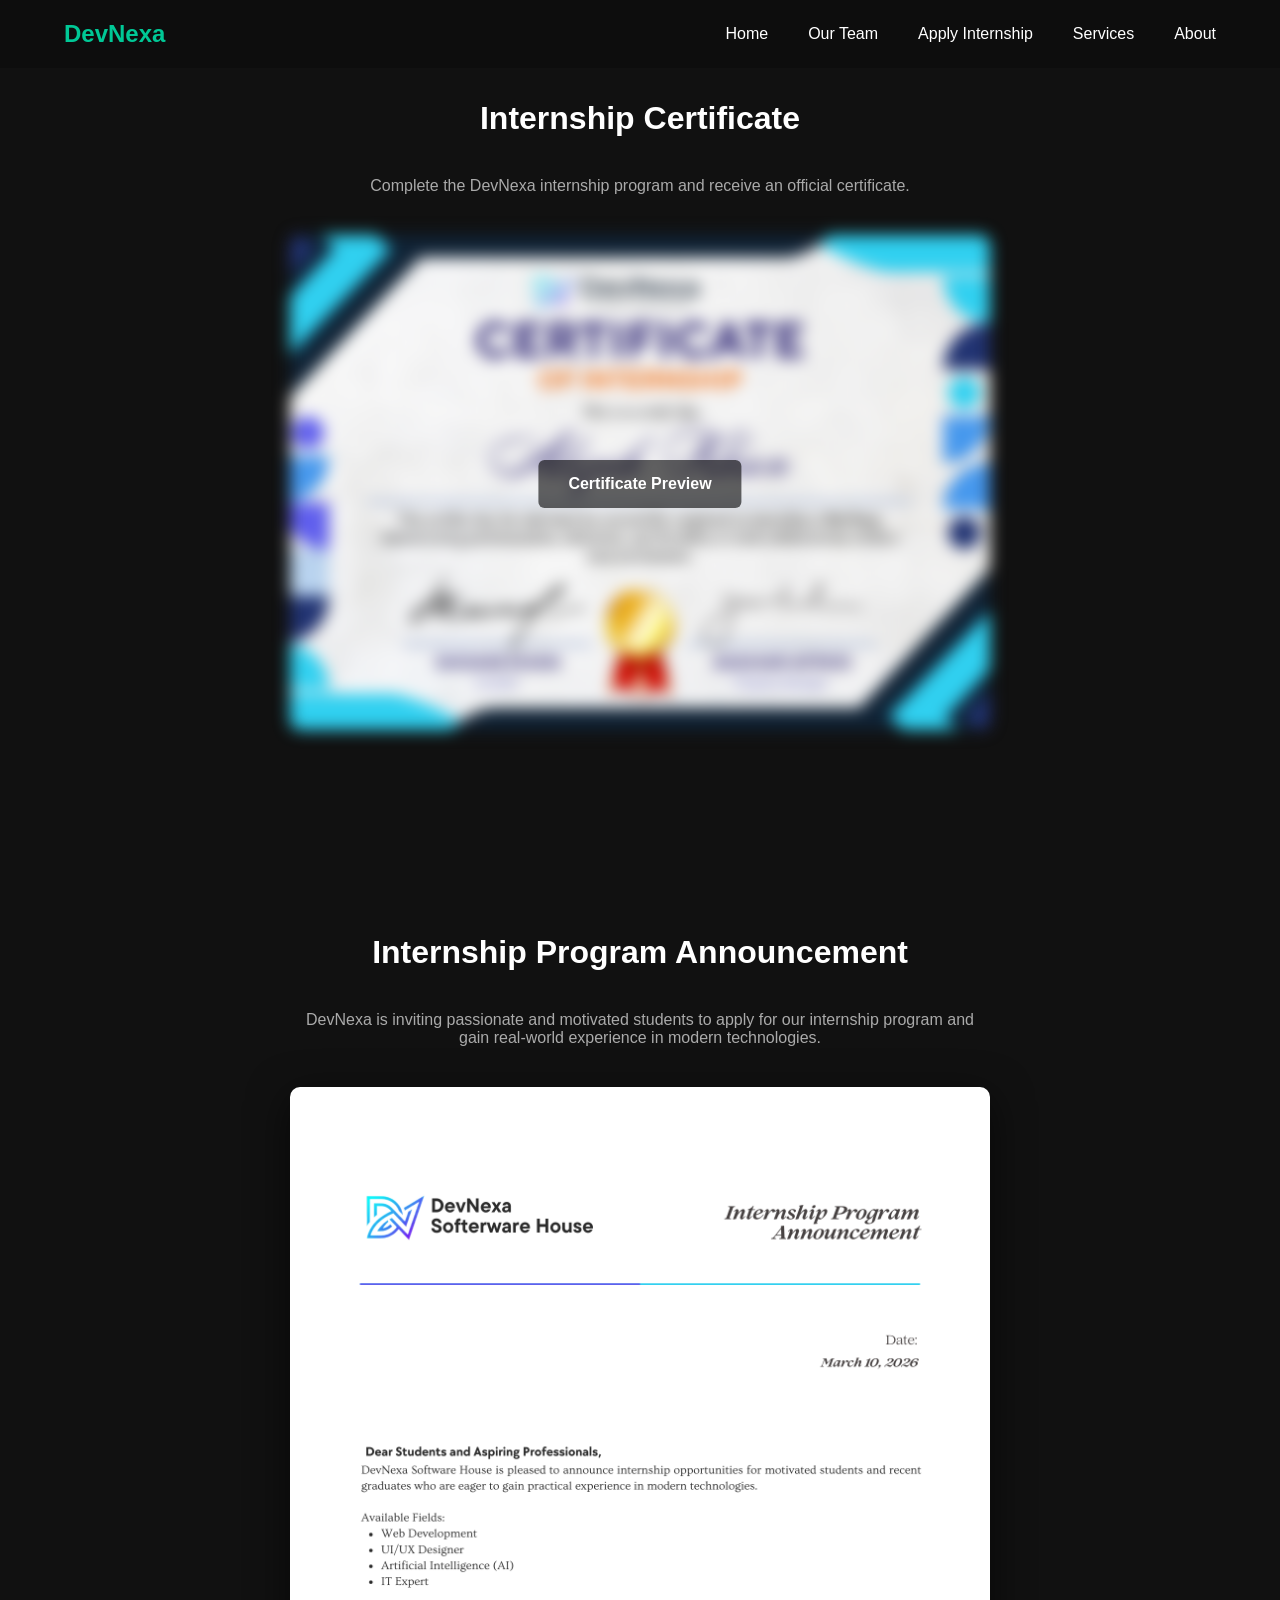
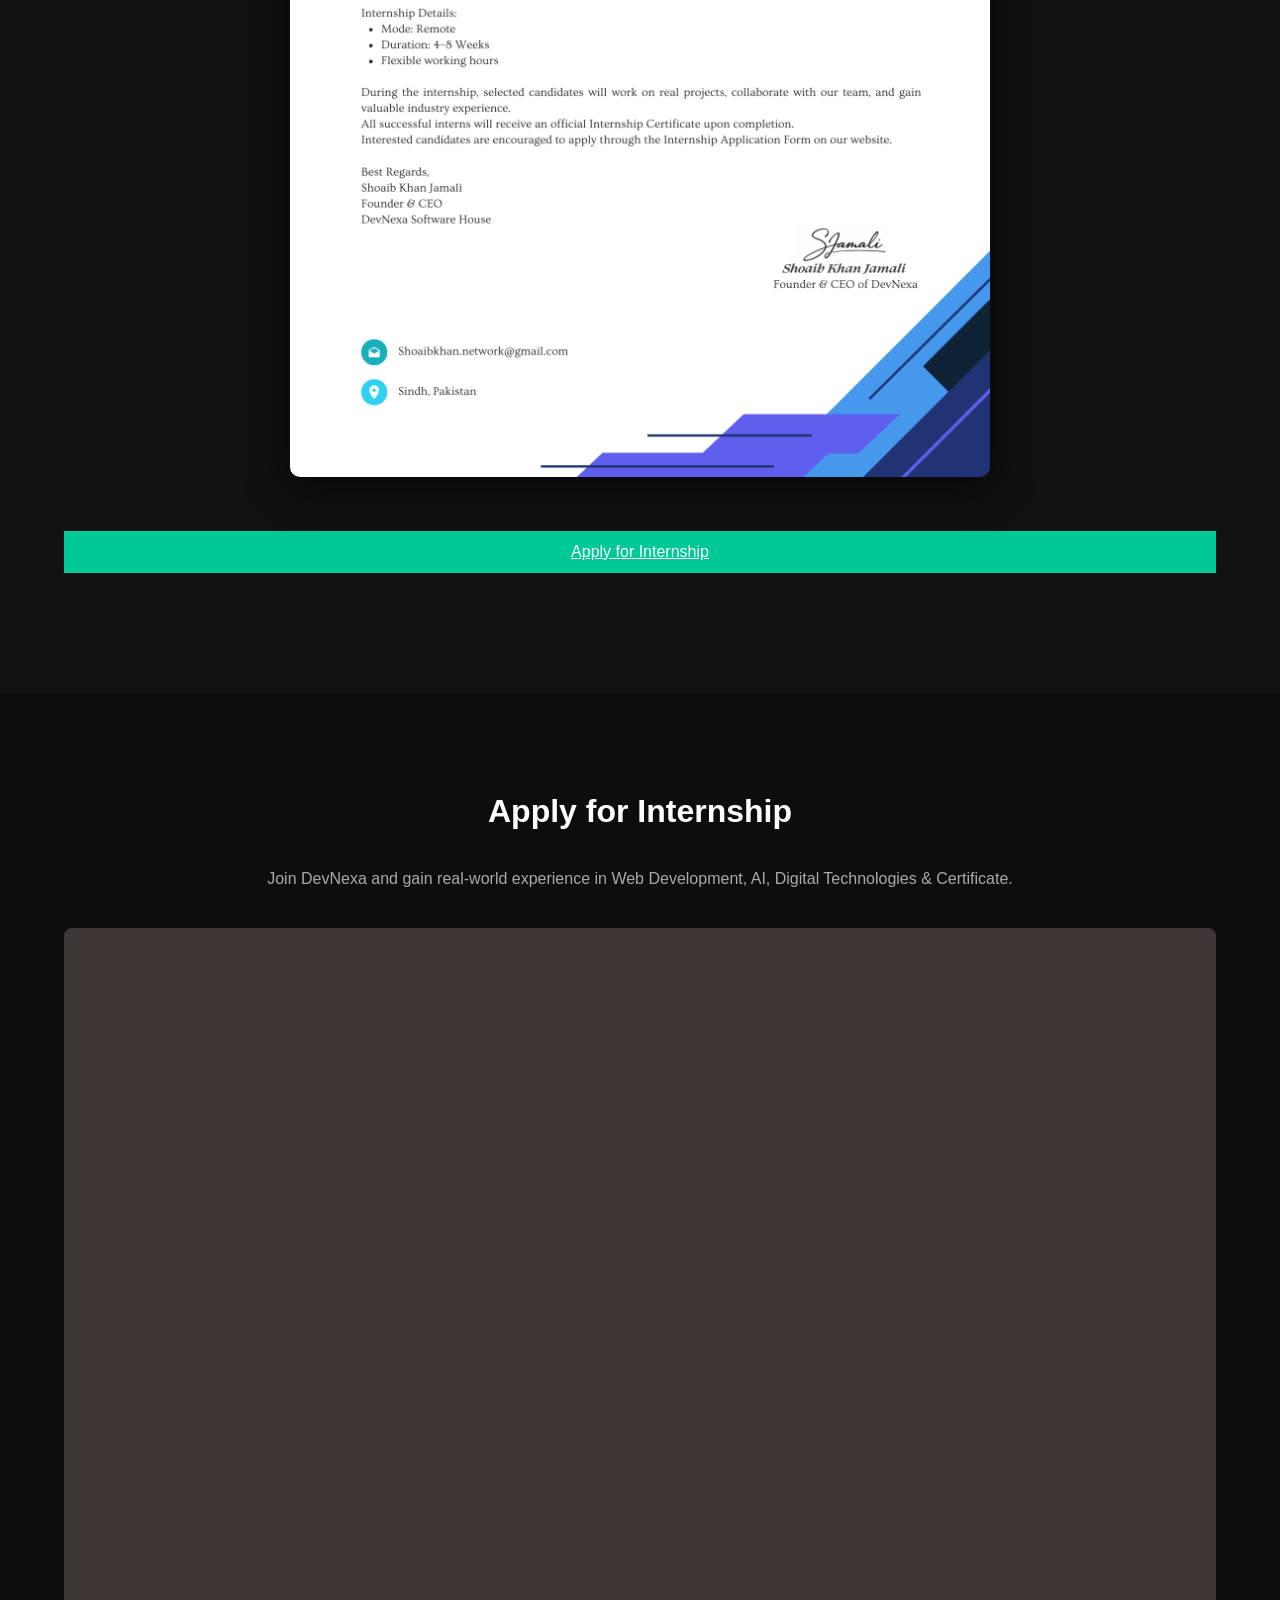
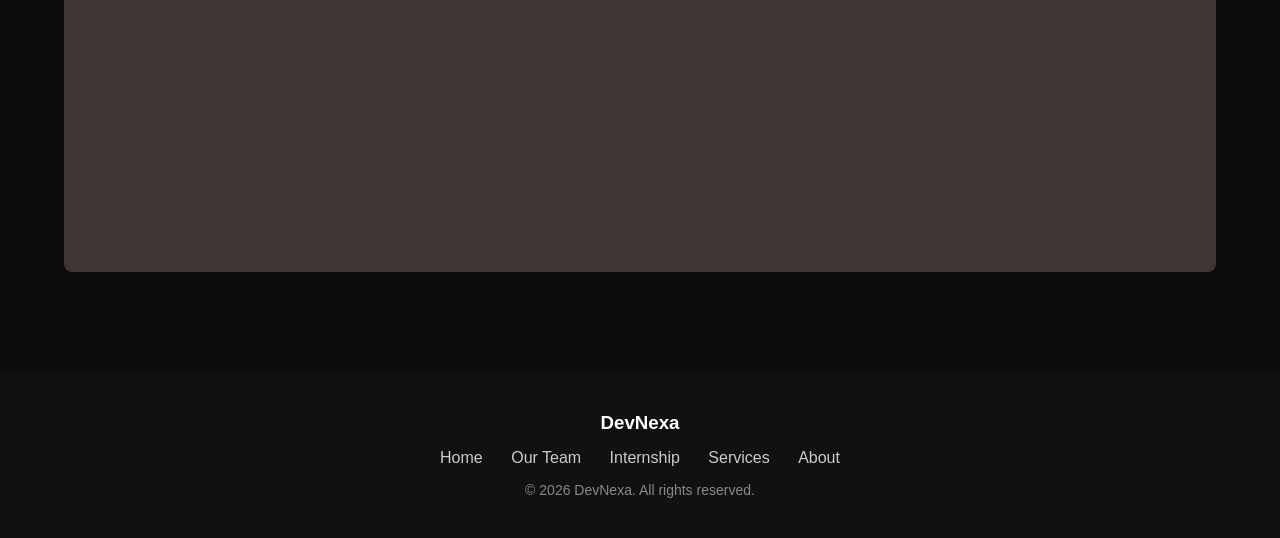
==== commit a7fe472b: "Fix HTML structure and formatting issues" ====
--- a/internship.html
+++ b/internship.html
@@ -30,10 +30,10 @@
 <nav>
 <ul class="nav-links">
 <li><a href="index.html">Home</a></li>
-<li><a href="#team">Our Team</a></li>
+<li><a href="index.html#team">Our Team</a></li>
 <li><a href="internship.html">Apply Internship</a>
-<li><a href="#services">Services</a></li>
-<li><a href="#about">About </a></li>
+<li><a href="index.html#services">Services</a></li>
+<li><a href="index.html#about">About </a></li>
 </ul>
 </nav>
         </div>
@@ -136,4 +136,5 @@
 
 </body>
 
-</html>+
+</html>
--- a/style.css
+++ b/style.css
@@ -25,9 +25,44 @@
 background:#0d0d0d;
 }
 
-
-
-
+/* navigation */
+
+.menu-toggle{
+font-size:28px;
+cursor:pointer;
+display:none;
+}
+
+/* Desktop menu */
+.nav-links{
+display:flex;
+gap:20px;
+list-style:none;
+}
+
+/* Mobile */
+@media (max-width:768px){
+
+.menu-toggle{
+display:block;
+}
+
+.nav-links{
+display:none;
+flex-direction:column;
+background:#111;
+position:absolute;
+top:70px;
+right:0;
+width:200px;
+padding:20px;
+}
+
+.nav-links.active{
+display:flex;
+}
+
+}
 
 .nav{
 display:flex;
